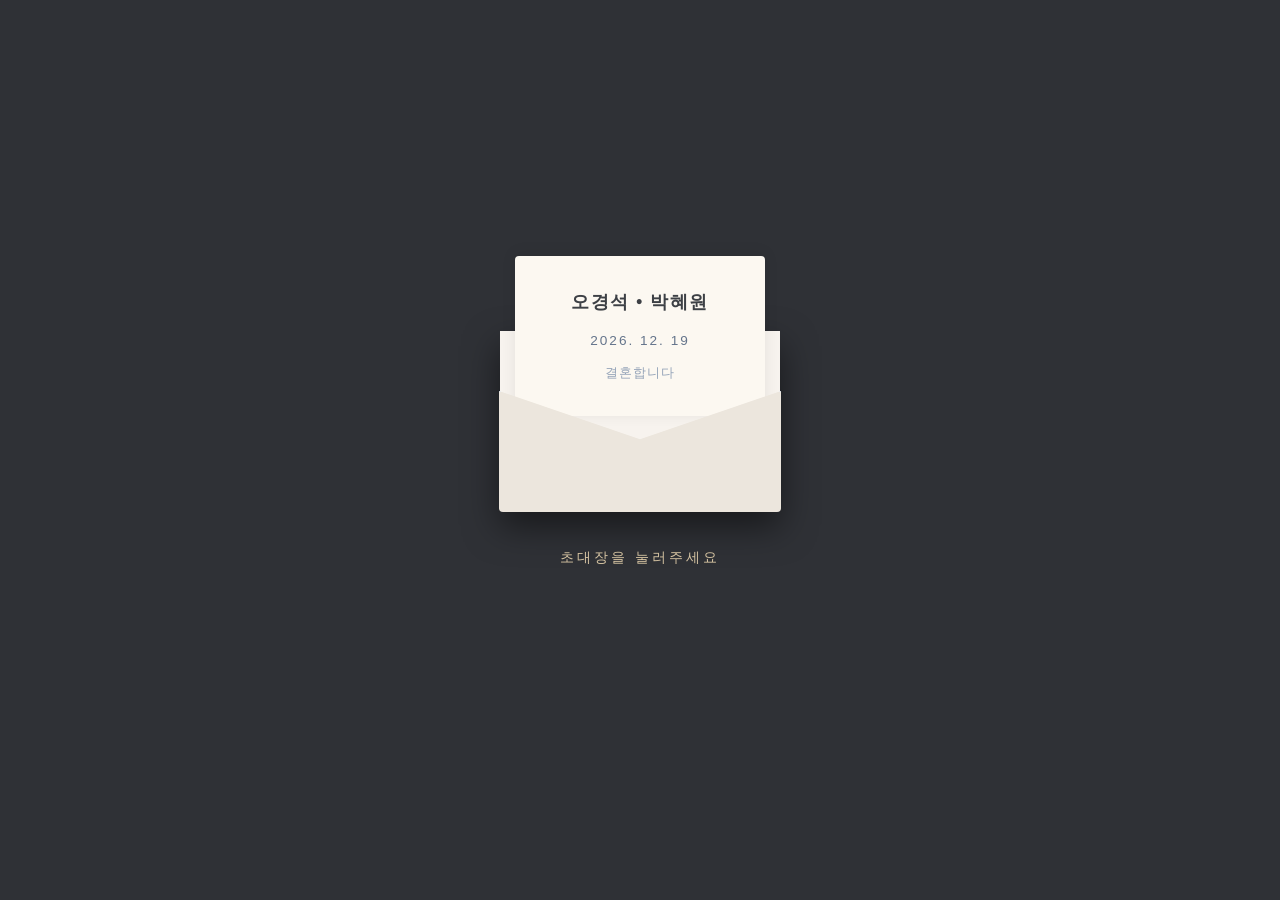
==== share.html @ bfc7eaf7 "update SNS" ====
<!DOCTYPE html>
<html lang="ko">

<head>
  <meta charset="UTF-8">

  <meta name="viewport"
        content="width=device-width, initial-scale=1.0">

  <title>오경석 ♡ 박혜원 결혼합니다</title>


  <!-- =========================
       SNS 공유 정보
  ========================== -->

  <meta property="og:type"
        content="website">

  <meta property="og:title"
        content="오경석 ♡ 박혜원 결혼합니다">

  <meta property="og:description"
        content="2026년 12월 19일 오전 10시, 결혼식에 초대합니다.">

  <meta property="og:url"
        content="https://ksoh94.github.io/weddingparty/share.html">

  <meta property="og:image"
        content="https://ksoh94.github.io/weddingparty/images/photo_gray_01_sunmail.jpg">

  <meta property="og:image:width"
        content="1200">

  <meta property="og:image:height"
        content="630">


  <!-- 기타 SNS 호환 -->
  <meta name="twitter:card"
        content="summary_large_image">

  <meta name="twitter:title"
        content="오경석 ♡ 박혜원 결혼합니다">

  <meta name="twitter:description"
        content="2026년 12월 19일 오전 10시, 결혼식에 초대합니다.">

  <meta name="twitter:image"
        content="https://ksoh94.github.io/weddingparty/images/photo_gray_01_sunmail.jpg">

</head>


<body>

  <p>모바일 청첩장으로 이동 중입니다.</p>


  <script>
    window.location.replace(
      "https://ksoh94.github.io/weddingparty/"
    );
  </script>

</body>

</html>
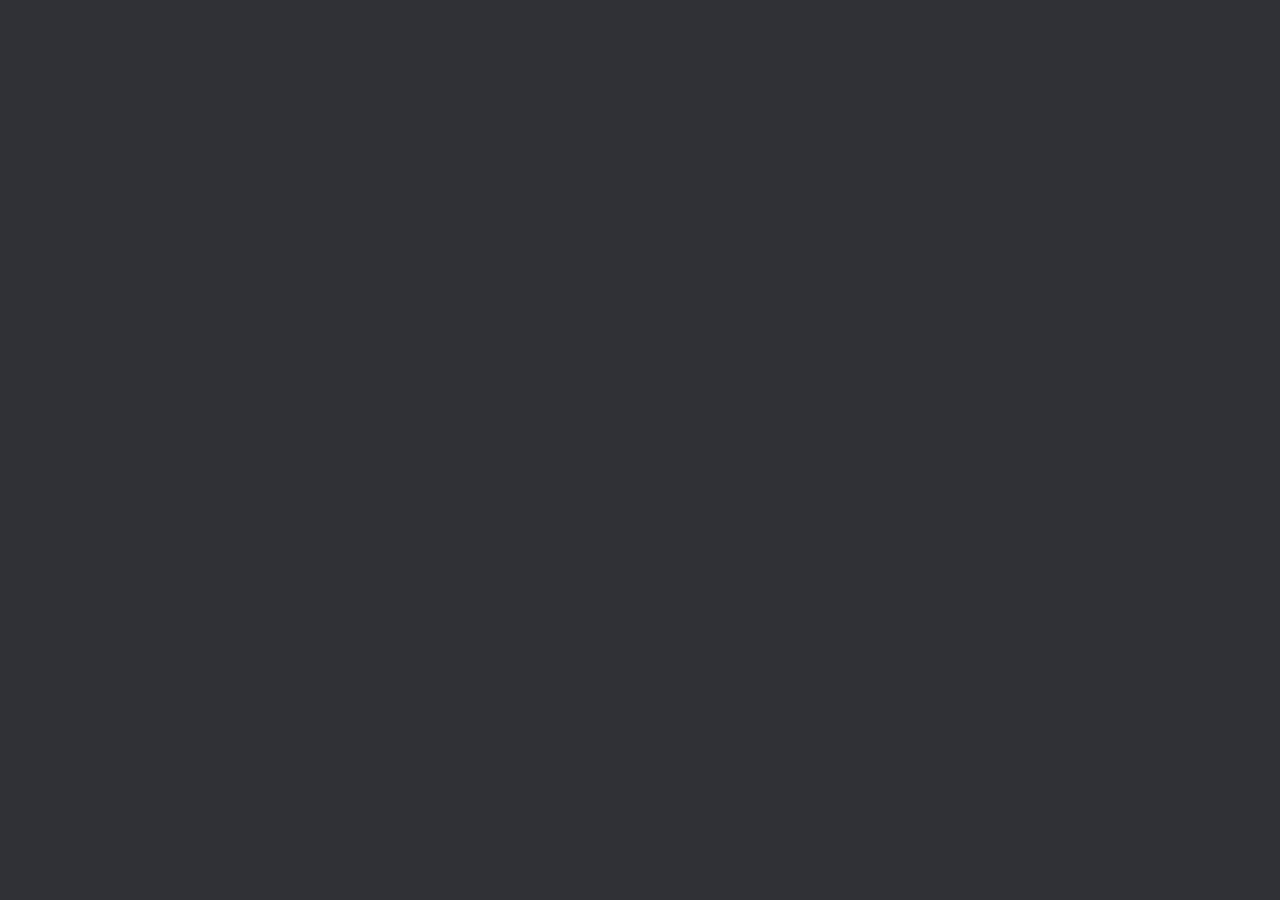
==== commit 623299f3: "Change" ====
--- a/share.html
+++ b/share.html
@@ -8,7 +8,6 @@
         content="width=device-width, initial-scale=1.0">
 
   <title>오경석 ♡ 박혜원 결혼합니다</title>
-
 
   <!-- =========================
        SNS 공유 정보
@@ -27,14 +26,13 @@
         content="https://ksoh94.github.io/weddingparty/share.html">
 
   <meta property="og:image"
-        content="https://ksoh94.github.io/weddingparty/images/photo_gray_01_sunmail.jpg">
+        content="https://ksoh94.github.io/weddingparty/images/photo_01.jpg">
 
   <meta property="og:image:width"
         content="1200">
 
   <meta property="og:image:height"
         content="630">
-
 
   <!-- 기타 SNS 호환 -->
   <meta name="twitter:card"
@@ -47,22 +45,11 @@
         content="2026년 12월 19일 오전 10시, 결혼식에 초대합니다.">
 
   <meta name="twitter:image"
-        content="https://ksoh94.github.io/weddingparty/images/photo_gray_01_sunmail.jpg">
+        content="https://ksoh94.github.io/weddingparty/images/photo_01.jpg">
 
-</head>
+  <!-- weddingparty 기존 index.html에 있는 폰트/CSS도 유지 -->
+  <link rel="preconnect" href="https://fonts.googleapis.com">
+  <link rel="preconnect" href="https://fonts.gstatic.com" crossorigin>
 
-
-<body>
-
-  <p>모바일 청첩장으로 이동 중입니다.</p>
-
-
-  <script>
-    window.location.replace(
-      "https://ksoh94.github.io/weddingparty/"
-    );
-  </script>
-
-</body>
-
-</html>+  <link rel="stylesheet" href="style.css">
+</head>
--- a/style.css
+++ b/style.css
@@ -0,0 +1,815 @@
+/* ================
+   🌿 모바일 청첩장
+================ */
+/* 기본 설정 */
+* {
+  margin: 0;
+  padding: 0;
+  box-sizing: border-box;
+}
+html,
+body {
+  width: 100%;
+  min-height: 100%;
+  background: #2f3136;
+  color: #e2e8f0;
+  font-family: 'Noto Sans KR', -apple-system, sans-serif;
+  line-height: 1.6;
+  overflow-x: hidden;
+}
+/* 처음에는 봉투만 보이게 */
+#main-content {
+  display: none;
+  max-width: 420px;
+  width: calc(100% - 32px);
+  margin: 40px auto;
+  background-color: #ffffff;
+  color: #333333;
+  border-radius: 12px;
+  box-shadow: 0 10px 30px rgba(0, 0, 0, 0.25);
+  overflow: hidden;
+  position: relative;
+  z-index: 5;
+}
+/* 폰트 */
+.section-title,
+.section-sub,
+.wedding-title,
+.main-names,
+.calendar-month,
+.dday-title {
+  font-family: 'Nanum Myeongjo', serif;
+  font-weight: 400;
+  letter-spacing: 1.25px;
+}
+.invitation-text {
+  font-family: 'Nanum Myeongjo', serif;
+  font-weight: 400;
+  line-height: 2.2;
+  color: #4a4740;
+}
+/* =================
+   1. 인트로 봉투
+================= */
+#intro-overlay {
+  position: fixed;
+  inset: 0;
+  width: 100%;
+  height: 100%;
+  background-color: #2f3136;
+  z-index: 10000;
+  display: flex;
+  justify-content: center;
+  align-items: center;
+}
+.envelope-wrapper {
+  position: relative;
+  text-align: center;
+  cursor: pointer;
+  width: 100%;
+  max-width: 320px;
+  margin: 0 auto;
+  display: flex;
+  flex-direction: column;
+  align-items: center;
+  justify-content: center;
+  animation: envelopeFadeUp 1.2s cubic-bezier(0.25, 1, 0.5, 1) forwards;
+}
+.envelope {
+  position: relative;
+  width: 280px;
+  height: 180px;
+  background-color: #f7f3ee;
+  border-radius: 0 0 4px 4px;
+  box-shadow: 0 15px 35px rgba(0, 0, 0, 0.5);
+}
+.envelope .letter-sheet {
+  position: absolute;
+  left: 15px;
+  right: 15px;
+  top: 15px;
+  height: 160px;
+  background: #fcf8f1;
+  border-radius: 4px;
+  z-index: 2;
+  box-shadow: 0 -2px 15px rgba(0, 0, 0, 0.08);
+  display: flex;
+  flex-direction: column;
+  justify-content: center;
+  align-items: center;
+  gap: 12px;
+  animation: sheetSlideUp 1.6s cubic-bezier(0.25, 1, 0.5, 1) 0.4s forwards;
+}
+.envelope::after {
+  content: "";
+  position: absolute;
+  bottom: -1px;
+  left: -1px;
+  right: -1px;
+  height: 120px;
+  background: #ece6dd;
+  clip-path: polygon(0 0, 50% 40%, 100% 0, 100% 100%, 0 100%);
+  border-top: 1px solid #e2e8f0;
+  border-radius: 0 0 4px 4px;
+  z-index: 4;
+}
+.envelope-name {
+  font-family: 'Nanum Myeongjo', serif;
+  font-size: 1.15rem;
+  font-weight: 700;
+  color: #3d4045;
+  letter-spacing: 1.5px;
+  opacity: 0;
+  animation: textFadeIn 1.2s ease forwards 0.8s;
+}
+.envelope-date {
+  font-size: 0.85rem;
+  font-weight: 400;
+  color: #64748b;
+  letter-spacing: 2px;
+  opacity: 0;
+  animation: textFadeIn 1.2s ease forwards 1s;
+}
+.envelope-sub {
+  font-family: 'Nanum Myeongjo', serif;
+  font-size: 0.8rem;
+  color: #94a3b8;
+  letter-spacing: 1px;
+  opacity: 0;
+  animation: textFadeIn 1.2s ease forwards 1.2s;
+}
+.click-notice {
+  position: relative;
+  margin-top: 35px;
+  font-size: 0.9rem;
+  color: #d4c2a1;
+  letter-spacing: 3px;
+  opacity: 0;
+  animation: noticeFadeIn 1s ease forwards 1.8s, noticeBounce 2s ease-in-out infinite;
+}
+/* =================
+   2. 메인 커버
+================= */
+#top-sticky-bar {
+  width: 100%;
+  padding: 15px 20px;
+  display: flex;
+  justify-content: flex-end;
+  position: sticky;
+  top: 0;
+  z-index: 10;
+}
+#bgm-btn {
+  background: rgba(255, 255, 255, 0.8);
+  border: 1px solid #e0dcd3;
+  padding: 6px 14px;
+  border-radius: 30px;
+  font-size: 0.75rem;
+  color: #615e56;
+  cursor: pointer;
+  backdrop-filter: blur(4px);
+}
+.main-cover {
+  background-color: #ffffff;
+  padding: 40px 24px 60px;
+  text-align: center;
+  border-bottom: 1px solid #eeebe3;
+}
+.cover-text {
+  margin-bottom: 40px;
+}
+.wedding-title {
+  font-size: 0.75rem;
+  letter-spacing: 5px;
+  color: #b8a382;
+  display: inline-block;
+  margin-bottom: 15px;
+}
+.main-names {
+  font-size: 1.75rem;
+  font-weight: 300;
+  color: #1a2321;
+  letter-spacing: 2px;
+  margin-bottom: 15px;
+}
+.main-date-place {
+  font-size: 0.85rem;
+  color: #706b5f;
+  letter-spacing: 0.5px;
+}
+.main-photo-area {
+  width: 100%;
+  border-radius: 4px;
+  overflow: hidden;
+  position: relative;
+  background-color: #eceae4;
+  box-shadow: 0 4px 15px rgba(0, 0, 0, 0.05);
+}
+.main-photo-area img {
+  width: 100%;
+  display: block;
+  object-fit: cover;
+}
+/* =================
+   3. 공통 섹션
+================= */
+.content-section {
+  width: 100%;
+  padding: 80px 24px;
+  display: flex;
+  flex-direction: column;
+  align-items: center;
+  text-align: center;
+  border-bottom: 1px solid #eeebe3;
+}
+.section-sub {
+  font-size: 0.75rem;
+  letter-spacing: 3.5px;
+  color: #b8a382;
+  margin-bottom: 12px;
+}
+.section-title {
+  font-size: 1.25rem;
+  color: #2b2924;
+  letter-spacing: 1px;
+}
+/* =================
+   4. D-DAY 타이머
+================= */
+.countdown-timer-section {
+  width: 100%;
+  padding: 50px 24px;
+  background-color: #ffffff;
+  display: flex;
+  flex-direction: column;
+  align-items: center;
+  text-align: center;
+  border-bottom: 1px solid #eeebe3;
+}
+.dday-title {
+  font-size: 0.85rem;
+  color: #b8a382;
+  letter-spacing: 1px;
+  margin-bottom: 12px;
+}
+.dday-badge {
+  font-size: 1.4rem;
+  font-weight: 600;
+  color: #1a2321;
+  letter-spacing: 1px;
+  margin-bottom: 25px;
+}
+.timer-container {
+  display: flex;
+  align-items: center;
+  justify-content: center;
+  gap: 8px;
+  width: 100%;
+  max-width: 320px;
+}
+.time-box {
+  flex: 1;
+  background-color: #f7f6f2;
+  border-radius: 6px;
+  padding: 12px 0 10px;
+  display: flex;
+  flex-direction: column;
+  align-items: center;
+  box-shadow: 0 2px 8px rgba(0, 0, 0, 0.02);
+}
+.time-box span {
+  font-size: 1.3rem;
+  font-weight: 500;
+  color: #3b3934;
+  font-variant-numeric: tabular-nums;
+}
+.time-box label {
+  font-size: 0.6rem;
+  color: #a19c91;
+  letter-spacing: 1px;
+  margin-top: 4px;
+}
+.time-divider {
+  font-size: 1.1rem;
+  color: #c4beb3;
+  padding-bottom: 14px;
+  font-weight: 300;
+}
+/* =================
+   5. 초대글
+================= */
+.flower-deco {
+  font-size: 1.2rem;
+  margin: 25px 0;
+}
+.invitation-text {
+  font-size: 0.9rem;
+}
+.family-relations {
+  margin-top: 50px;
+  width: 100%;
+  max-width: 280px;
+  border-top: 1px solid #e8e5dd;
+  padding-top: 35px;
+  display: flex;
+  flex-direction: column;
+  gap: 12px;
+  font-size: 0.95rem;
+  color: #59554c;
+}
+.name-highlight {
+  font-weight: 500;
+  color: #1a2321;
+  margin-left: 4px;
+}
+/* =================
+   6. 달력
+================= */
+.calendar-section {
+  background-color: #f5f3ee;
+}
+.calendar-month {
+  font-size: 1.2rem;
+  letter-spacing: 2px;
+  color: #1a2321;
+  margin-bottom: 30px;
+}
+.mini-calendar {
+  width: 100%;
+  max-width: 300px;
+}
+.calendar-grid {
+  display: grid;
+  grid-template-columns: repeat(7, 14.28%);
+  row-gap: 15px;
+  text-align: center;
+  font-size: 0.85rem;
+}
+.headers {
+  font-weight: 500;
+  color: #706b5f;
+  border-bottom: 1px solid #e0dcd5;
+  padding-bottom: 10px;
+  margin-bottom: 15px;
+}
+.headers span:first-child,
+.days span:nth-child(7n+1) {
+  color: #b85c5c;
+}
+.days span {
+  color: #4f4c44;
+  padding: 4px 0;
+  display: inline-block;
+}
+.days .wedding-day {
+  position: relative;
+  color: #1a2321;
+  font-weight: bold;
+  background-color: transparent;
+  z-index: 1;
+}
+.days .wedding-day::before {
+  content: "♥";
+  position: absolute;
+  top: 50%;
+  left: 50%;
+  transform: translate(-50%, -50%);
+  font-size: 3.25rem;
+  z-index: -1;
+  opacity: 0.55;
+   color: #ff3822;
+}
+.countdown-text {
+  margin-top: 35px;
+  font-size: 0.8rem;
+  color: #7d776a;
+}
+/* =================
+   7. 갤러리
+================= */
+.gallery-container {
+  width: 100%;
+  margin-top: 35px;
+  columns: 3;
+  column-gap: 8px;
+}
+.gallery-item {
+  width: 100%;
+  margin-bottom: 8px;
+  border-radius: 4px;
+  overflow: hidden;
+  break-inside: avoid;
+}
+.gallery-item img {
+  width: 100%;
+  display: block;
+  transition: transform 0.3s ease;
+}
+.gallery-item img:hover {
+  transform: scale(1.05);
+}
+.gallery-notice {
+  margin-top: 20px;
+  font-size: 0.75rem;
+  color: #9c978e;
+}
+/* 갤러리 확대 팝업 */
+.modal {
+  display: none;
+  position: fixed;
+  z-index: 9999;
+  inset: 0;
+  background-color: rgba(0, 0, 0, 0.85);
+  justify-content: center;
+  align-items: center;
+}
+
+/*
+=================================
+기존 이미지 확대 CSS
+=================================
+.modal-content {
+  max-width: 90%;
+  max-height: 85%;
+  object-fit: contain;
+  border-radius: 8px;
+  animation: zoomIn 0.3s ease;
+}
+*/
+.modal-content {
+  max-width: 90%;
+  max-height: 85%;
+
+  object-fit: contain;
+
+  border-radius: 8px;
+
+  user-select: none;
+  -webkit-user-select: none;
+
+  touch-action: none;
+
+  cursor: grab;
+
+  animation: zoomIn 0.3s ease;
+}
+
+
+/* 드래그 중 마우스 표시 */
+.modal-content:active {
+  cursor: grabbing;
+}
+
+
+/* 현재 사진 번호 */
+.image-counter {
+  position: absolute;
+
+  bottom: 25px;
+  left: 50%;
+
+  transform: translateX(-50%);
+
+  color: #ffffff;
+
+  font-size: 0.8rem;
+  font-weight: 400;
+
+  letter-spacing: 1px;
+
+  background: rgba(0, 0, 0, 0.35);
+
+  padding: 5px 12px;
+
+  border-radius: 20px;
+
+  pointer-events: none;
+}
+
+.modal-close {
+  position: absolute;
+  top: 20px;
+  right: 25px;
+  color: #ffffff;
+  font-size: 40px;
+  font-weight: bold;
+  cursor: pointer;
+}
+/* =================
+   8. 오시는 길
+================= */
+.map-area {
+  width: 100%;
+  min-height: 280px;
+  margin-top: 35px;
+  background-color: #f9f9f9;
+  border-radius: 8px;
+  overflow: hidden;
+}
+.root_daum_roughmap {
+  width: 100% !important;
+  border: none !important;
+  font-family: inherit !important;
+}
+.root_daum_roughmap .wrap_map {
+  border: none !important;
+}
+.location-details {
+  width: 100%;
+  text-align: left;
+  margin-top: 30px;
+}
+.hall-name {
+  font-size: 1.05rem;
+  font-weight: 500;
+  color: #1a2321;
+  margin-bottom: 8px;
+}
+.map-buttons {
+  display: flex;
+  width: 100%;
+  gap: 8px;
+  margin-top: 35px;
+}
+.map-btn {
+  flex: 1;
+  padding: 12px 0;
+
+  display: flex;
+  align-items: center;
+  justify-content: center;
+
+  text-align: center;
+  font-size: 0.8rem;
+  font-weight: 500;
+  text-decoration: none;
+
+  border-radius: 4px;
+  color: #ffffff;
+  box-shadow: 0 2px 6px rgba(0, 0, 0, 0.05);
+}
+.map-btn.kakao {
+  background-color: #fee500;
+  color: #191919;
+}
+.map-btn.naver {
+  background-color: #03c75a;
+}
+.map-btn.tmap {
+  background-color: #222222;
+}
+.transport-info {
+  width: 100%;
+  border-top: 1px solid #e8e5dd;
+  padding-top: 22px;
+
+  display: flex;
+  flex-direction: column;
+  gap: 28px;
+
+  font-size: 0.85rem;
+  color: #4a4740;
+}
+
+.transport-item {
+  width: 100%;
+}
+
+.transport-title {
+  width: 100%;
+  margin-bottom: 10px;
+
+  font-size: 0.9rem;
+  font-weight: 700;
+  color: #1a2321;
+}
+
+.transport-description {
+  width: 100%;
+  line-height: 1.75;
+
+  /* 한글이 이상하게 한 글자씩 잘리는 것을 방지 */
+  word-break: keep-all;
+
+  /* 주소나 긴 문자열이 화면 밖으로 나가는 것을 방지 */
+  overflow-wrap: break-word;
+}
+
+.transport-description p {
+  margin: 0;
+}
+
+.transport-description p + p {
+  margin-top: 3px;
+}
+
+.transport-description strong {
+  color: #1a2321;
+  font-weight: 500;
+}
+
+.transport-route {
+  margin-top: 12px !important;
+}
+/* =================
+   9. 마음 전하실 곳
+================= */
+.account-section {
+  border-bottom: none;
+}
+.account-intro {
+  font-size: 0.85rem;
+  line-height: 1.8;
+  color: #706b5f;
+  margin-top: 15px;
+  margin-bottom: 35px;
+}
+.accordion-container {
+  width: 100%;
+  display: flex;
+  flex-direction: column;
+  gap: 12px;
+}
+.accordion-header {
+  width: 100%;
+  padding: 16px 20px;
+  background-color: #f5f3ee;
+  border: 1px solid #e8e5dd;
+  border-radius: 4px;
+  display: flex;
+  justify-content: space-between;
+  align-items: center;
+  font-size: 0.9rem;
+  color: #3b3934;
+  cursor: pointer;
+  transition: background-color 0.2s ease;
+}
+.accordion-header:hover {
+  background-color: #edebe4;
+}
+.accordion-header.active {
+  background-color: #eceae4;
+  font-weight: 500;
+}
+.accordion-header .arrow {
+  font-size: 0.75rem;
+  color: #8c8576;
+}
+.accordion-content {
+  display: none;
+  width: 100%;
+  background-color: #ffffff;
+  border: 1px solid #e8e5dd;
+  border-top: none;
+  border-radius: 0 0 4px 4px;
+  margin-top: -13px;
+  padding: 8px 20px;
+}
+.account-row {
+  display: flex;
+  justify-content: space-between;
+  align-items: center;
+  padding: 14px 0;
+  font-size: 0.85rem;
+  text-align: left;
+  line-height: 1.5;
+  color: #4a4740;
+}
+.account-row:not(:last-child) {
+  border-bottom: 1px solid #f5f3ee;
+}
+.copy-btn {
+  background-color: #ffffff;
+  border: 1px solid #c9c3b4;
+  padding: 5px 12px;
+  border-radius: 4px;
+  font-size: 0.75rem;
+  color: #5e5a50;
+  cursor: pointer;
+}
+.copy-btn:hover {
+  background-color: #f5f3ee;
+}
+/* =================
+   10. 푸터
+================= */
+.wedding-footer {
+  width: 100%;
+  display: block;
+  background-color: #1a2321;
+  color: #a19c91;
+  font-size: 0.8rem;
+  letter-spacing: 1px;
+  text-align: center;
+  margin-top: -2px;
+  padding: 30px 20px 35px;
+  border-radius: 0 0 12px 12px;
+  overflow: hidden;
+  box-sizing: border-box;
+}
+.wedding-footer p {
+  margin: 0;
+}
+/* =================
+   애니메이션
+================= */
+@keyframes envelopeFadeUp {
+  from {
+    opacity: 0;
+    transform: translateY(30px);
+  }
+  to {
+    opacity: 1;
+    transform: translateY(0);
+  }
+}
+@keyframes sheetSlideUp {
+  from {
+    top: 15px;
+  }
+  to {
+    top: -75px;
+  }
+}
+@keyframes textFadeIn {
+  from {
+    opacity: 0;
+    transform: translateY(5px);
+  }
+  to {
+    opacity: 1;
+    transform: translateY(0);
+  }
+}
+@keyframes noticeFadeIn {
+  to {
+    opacity: 1;
+  }
+}
+@keyframes noticeBounce {
+  0%,
+  100% {
+    transform: translateY(0);
+  }
+  50% {
+    transform: translateY(6px);
+  }
+}
+@keyframes zoomIn {
+  from {
+    transform: scale(0.9);
+    opacity: 0;
+  }
+  to {
+    transform: scale(1);
+    opacity: 1;
+  }
+}
+
+
+
+/* ================================
+   갤러리 사진 전환 애니메이션
+================================ */
+
+.modal-content {
+  will-change: transform, opacity;
+}
+
+/* 다음 사진 */
+.modal-content.slide-next {
+  animation: gallerySlideNext 0.3s ease-out;
+}
+
+/* 이전 사진 */
+.modal-content.slide-prev {
+  animation: gallerySlidePrev 0.3s ease-out;
+}
+
+
+/* 왼쪽에서 자연스럽게 등장 */
+@keyframes gallerySlideNext {
+  from {
+    opacity: 0;
+    transform: translateX(30px);
+  }
+
+  to {
+    opacity: 1;
+    transform: translateX(0);
+  }
+}
+
+
+/* 오른쪽에서 자연스럽게 등장 */
+@keyframes gallerySlidePrev {
+  from {
+    opacity: 0;
+    transform: translateX(-30px);
+  }
+
+  to {
+    opacity: 1;
+    transform: translateX(0);
+  }
+}
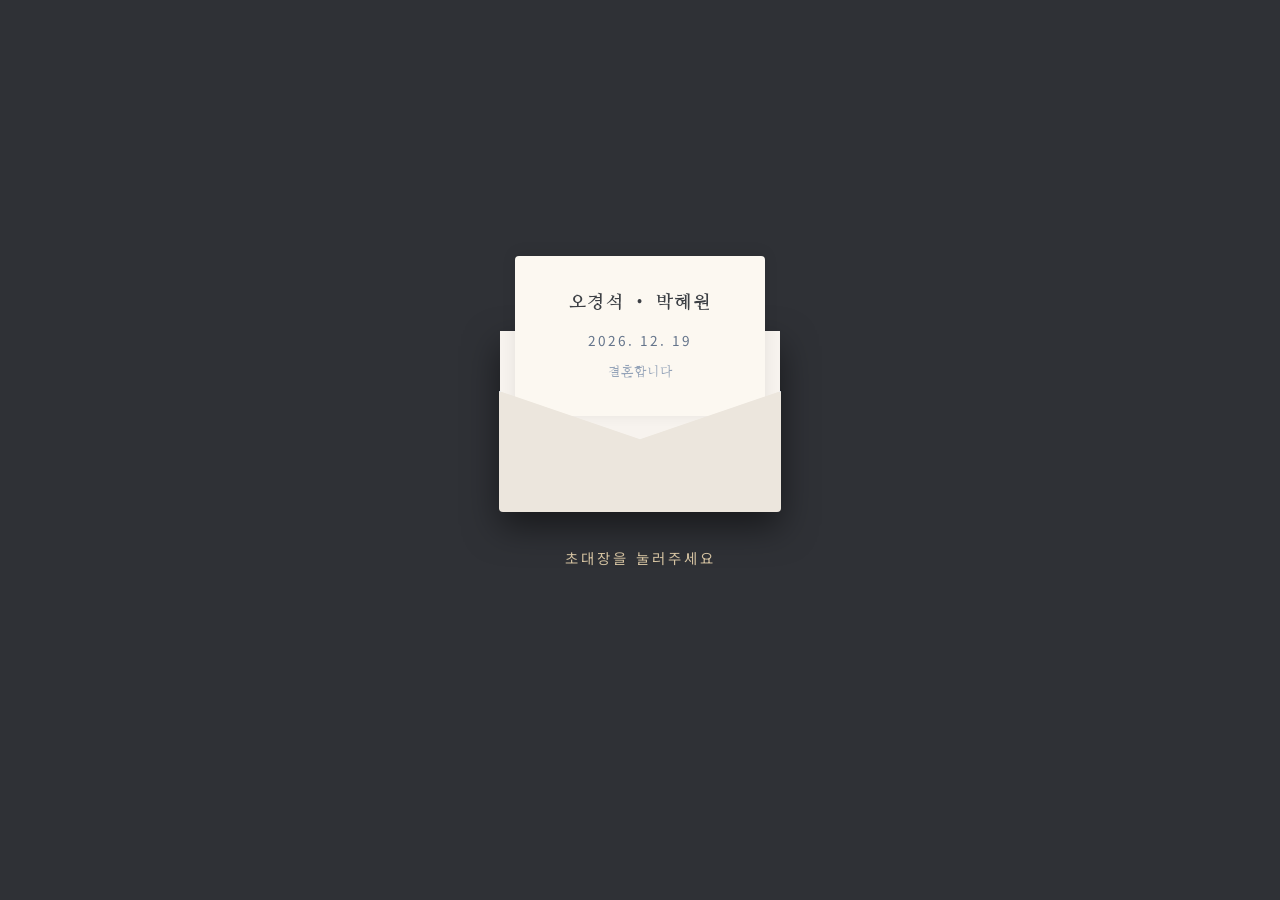
==== commit be3c9286: "Copy index.html -> share.html" ====
--- a/share.html
+++ b/share.html
@@ -1,55 +1,279 @@
 <!DOCTYPE html>
 <html lang="ko">
-
 <head>
   <meta charset="UTF-8">
-
-  <meta name="viewport"
-        content="width=device-width, initial-scale=1.0">
-
-  <title>오경석 ♡ 박혜원 결혼합니다</title>
-
-  <!-- =========================
-       SNS 공유 정보
-  ========================== -->
-
-  <meta property="og:type"
-        content="website">
-
-  <meta property="og:title"
-        content="오경석 ♡ 박혜원 결혼합니다">
-
-  <meta property="og:description"
-        content="2026년 12월 19일 오전 10시, 결혼식에 초대합니다.">
-
-  <meta property="og:url"
-        content="https://ksoh94.github.io/weddingparty/share.html">
-
-  <meta property="og:image"
-        content="https://ksoh94.github.io/weddingparty/images/photo_01.jpg">
-
-  <meta property="og:image:width"
-        content="1200">
-
-  <meta property="og:image:height"
-        content="630">
-
-  <!-- 기타 SNS 호환 -->
-  <meta name="twitter:card"
-        content="summary_large_image">
-
-  <meta name="twitter:title"
-        content="오경석 ♡ 박혜원 결혼합니다">
-
-  <meta name="twitter:description"
-        content="2026년 12월 19일 오전 10시, 결혼식에 초대합니다.">
-
-  <meta name="twitter:image"
-        content="https://ksoh94.github.io/weddingparty/images/photo_01.jpg">
-
-  <!-- weddingparty 기존 index.html에 있는 폰트/CSS도 유지 -->
-  <link rel="preconnect" href="https://fonts.googleapis.com">
-  <link rel="preconnect" href="https://fonts.gstatic.com" crossorigin>
-
-  <link rel="stylesheet" href="style.css">
-</head>+  <meta name="viewport" content="width=device-width, initial-scale=1.0">
+  <title>오경석 • 박혜원 결혼합니다</title>
+<meta property="og:type" content="website">
+
+<meta property="og:title"
+      content="오경석 ♡ 박혜원 결혼합니다">
+
+<meta property="og:description"
+      content="2026년 12월 19일 오전 10시, 결혼식에 초대합니다.">
+
+<meta property="og:url"
+      content="https://ksoh94.github.io/weddingparty/share.html">
+
+<meta property="og:image"
+      content="https://ksoh94.github.io/weddingparty/images/photo_01.jpg">
+
+<meta property="og:image:secure_url"
+      content="https://ksoh94.github.io/weddingparty/images/photo_01.jpg">
+
+<meta property="og:image:type"
+      content="image/jpeg">
+ <link rel="preconnect" href="https://fonts.googleapis.com">
+<link rel="preconnect" href="https://fonts.gstatic.com" crossorigin>
+<link href="https://fonts.googleapis.com/css2?family=Nanum+Myeongjo:wght@400;700&family=Noto+Sans+KR:wght@300;400;500&display=swap" rel="stylesheet">
+
+    <link rel="stylesheet" href="style.css">
+</head>
+<body>
+  <div id="intro-overlay" onclick="openEnvelope()">
+    <div class="envelope-wrapper">
+      <div class="envelope">
+        <div class="letter-sheet">
+          <p class="envelope-name">오경석 <b>•</b> 박혜원</p>
+          <p class="envelope-date">2026. 12. 19</p>
+          <p class="envelope-sub">결혼합니다</p>
+        </div>
+      </div>
+      <p class="click-notice">초대장을 눌러주세요</p>
+    </div>
+  </div>
+  <div id="main-content">
+    <div id="top-sticky-bar">
+      <audio id="bgm" loop>
+        <source src="music/bgm.mp3" type="audio/mp3">
+      </audio>
+      <button id="bgm-btn" onclick="toggleBgm()">🎵 Music Off</button>
+    </div>
+    <section class="main-cover">
+      <div class="cover-text">
+        <span class="wedding-title">THE WEDDING DAY</span>
+        <h1 class="main-names">오경석 · 박혜원</h1>
+        <p class="main-date-place">
+          2026. 12. 19 토요일 오전 10시 00분<br>
+          광명무역센터컨벤션 3층
+        </p>
+      </div>
+      <div class="main-photo-area">
+        <img src="images/photo_04.jpg" alt="메인 웨딩 사진" onerror="this.style.display='none';">
+      </div>
+    </section>
+    <section class="countdown-timer-section">
+      <div class="dday-title">오경석과 박혜원의 결혼식까지</div>
+      <div id="dday-counter" class="dday-badge">D-DAY 계산중...</div>
+      <div class="timer-container">
+        <div class="time-box"><span id="timer-days">00</span><label>DAYS</label></div>
+        <div class="time-divider">:</div>
+        <div class="time-box"><span id="timer-hours">00</span><label>HOURS</label></div>
+        <div class="time-divider">:</div>
+        <div class="time-box"><span id="timer-min">00</span><label>MIN</label></div>
+        <div class="time-divider">:</div>
+        <div class="time-box"><span id="timer-sec">00</span><label>SEC</label></div>
+      </div>
+    </section>
+    <section class="content-section invitation-section">
+      <span class="section-sub">INVITATION</span>
+      <h2 class="section-title">초대합니다.</h2>
+      <div class="flower-deco"> </div>
+      <p class="invitation-text">
+        매일 소소한 일상을<br>
+        같이 웃을 수 있는 사람을 만났습니다.<br><br>
+        서로의 차이를 채워주고 닮은 점에 감사해하며<br>
+        이제 두 사람이 같은 곳을 바라보고 걸어가려 합니다.<br><br>
+        서로를 향한 믿음으로<br>
+        예쁘게 살아가는 모습 보여드릴테니<br>
+        저희의 첫걸음을 함께 축하해주시면 감사하겠습니다.<br>
+      </p>
+      <div class="family-relations">
+        <p><b>오성현 · 안연녀</b> 의 장남 <span class="name-highlight">오경석</span></p>
+        <p><b>박성조 · 김은희</b> 의 장녀 <span class="name-highlight">박혜원</span></p>
+      </div>
+    </section>
+   <section class="content-section calendar-section">
+  <h3 id="calendar-month" class="calendar-month"></h3>
+
+  <div class="mini-calendar">
+    <div class="calendar-grid headers">
+      <span>일</span>
+      <span>월</span>
+      <span>화</span>
+      <span>수</span>
+      <span>목</span>
+      <span>금</span>
+      <span>토</span>
+    </div>
+
+    <div id="calendar-days" class="calendar-grid days"></div>
+  </div>
+  <p class="countdown-text">오경석 ♡ 박혜원의 결혼식이</p><p></p>
+  <p class="countdown-text"><b>2026년 12월 19일</b>에 진행됩니다.</p>
+  <p class="countdown-text"></p>
+</section>
+
+    <section class="content-section gallery-section">
+      <span class="section-sub">GALLERY</span>
+      <h2 class="section-title">우리의 아름다운 순간</h2>
+      <p class="gallery-notice">사진을 클릭하면 크게 보실 수 있습니다.</p>
+      <div class="gallery-container">
+        <div class="gallery-item"><img src="./images/photo_01.jpg" alt="갤러리1" onclick="openModal(this.src)" onerror="this.parentNode.style.display='none';"></div>
+        <div class="gallery-item"><img src="./images/photo_02.jpg" alt="갤러리2" onclick="openModal(this.src)" onerror="this.parentNode.style.display='none';"></div>
+        <div class="gallery-item"><img src="./images/photo_03.jpg" alt="갤러리3" onclick="openModal(this.src)" onerror="this.parentNode.style.display='none';"></div>
+        <div class="gallery-item"><img src="./images/photo_04.jpg" alt="갤러리4" onclick="openModal(this.src)" onerror="this.parentNode.style.display='none';"></div>
+        <div class="gallery-item"><img src="./images/photo_05.jpg" alt="갤러리5" onclick="openModal(this.src)" onerror="this.parentNode.style.display='none';"></div>
+        <div class="gallery-item"><img src="./images/photo_06.jpg" alt="갤러리6" onclick="openModal(this.src)" onerror="this.parentNode.style.display='none';"></div>
+        <div class="gallery-item"><img src="./images/photo_07.jpg" alt="갤러리7" onclick="openModal(this.src)" onerror="this.parentNode.style.display='none';"></div>
+        <div class="gallery-item"><img src="./images/photo_08.jpg" alt="갤러리8" onclick="openModal(this.src)" onerror="this.parentNode.style.display='none';"></div>
+        <div class="gallery-item"><img src="./images/photo_09.jpg" alt="갤러리9" onclick="openModal(this.src)" onerror="this.parentNode.style.display='none';"></div>
+        <div class="gallery-item"><img src="./images/photo_10.jpg" alt="갤러리10" onclick="openModal(this.src)" onerror="this.parentNode.style.display='none';"></div>
+        <div class="gallery-item"><img src="./images/photo_11.jpg" alt="갤러리11" onclick="openModal(this.src)" onerror="this.parentNode.style.display='none';"></div>
+      </div>
+    </section>
+    <section class="content-section location-section">
+      <span class="section-sub">LOCATION</span>
+      <h2 class="section-title">오시는 길</h2>
+      <div class="map-area">
+        <div id="daumRoughmapContainer1789179017253" class="root_daum_roughmap root_daum_roughmap_landing"></div>
+      </div>
+      <div class="map-buttons">
+        <a href="https://map.kakao.com/?q=광명무역센터컨벤션"
+           target="_blank"
+           rel="noopener noreferrer"
+           class="map-btn kakao">카카오맵</a>
+        <a href="https://map.naver.com/p/search/광명무역센터컨벤션"
+           target="_blank"
+           rel="noopener noreferrer"
+           class="map-btn naver">네이버지도</a>
+      </div>
+      <div class="location-details">
+        <h3 class="hall-name">광명무역센터컨벤션 3층</h3>
+        <h5 class="hall-number">02-899-3535</h5><br>
+        <h5 class="hall-error">*광명역사웨딩홀이 아닙니다*</h5><br>
+        <div class="transport-info">
+          <!-- 지하철 -->
+          <div class="transport-item">
+            <div class="transport-title">지하철</div>
+            <div class="transport-description">
+              <p class="transport-route"><strong>[1호선 광명역]</strong></p>
+              <p>5번 출구 → 도보 5분 거리</p>
+
+              <p class="transport-route"><strong>[1호선 관악역]</strong></p>
+              <p>
+                1번 출구 → 마을버스 1-1 탑승 →
+                코스트코 광명점 하차 → 도보 1분 거리
+              </p>
+            </div>
+          </div>
+              
+          <div class="transport-item">
+            <div class="transport-title">버 스</div>
+            <div class="transport-description">
+              <p class="transport-route"><strong>[KTX광명역 / 광명종합터미널 / 코스트코 광명점]</strong> 정류장 하차</p><p></p>
+              <p>간선 : 505</p><p></p>
+              <p>지선 : 5627, 5633</p><p></p>
+              <p>직행 : 3001, 3002, G9633</p><p></p>
+              <p>일반 : 3, 8-2, 12, 17, 22, 77B, 102</p><p></p>
+              <p>마을 : 1-1, 1-3, 88</p><br>
+            </div>
+          </div>
+
+          <div class="transport-item">
+            <div class="transport-title">자가용</div>
+            <div class="transport-description">
+              <p class="transport-route">네비게이션 : <strong>광명국제무역센터</strong> 입력</p>
+              <p class="transport-route"><strong>[주소]</strong></p><p></p>
+              <p>"경기 광명시 일직로 72"</p><p></p>
+              <p>혹은 "경기 광명시 일직로 515"</p>
+              <p class="transport-route"><strong>[주차 안내]</strong></p><p></p>
+              <p>건물 내 지하주차장을 이용해 주세요.</p><p></p>
+              <p>A, B, C동 구분 없이 모든 주차장을 이용하실 수 있으며,</p>
+              <p>모든 주차장은 컨벤션과 연결되어 있습니다.</p> 
+              <p>주차는 2시간 무료입니다.</p>
+            </div>
+          </div>
+        </div>
+    </section>
+    <section class="content-section account-section">
+      <span class="section-sub">INFORMATION</span>
+      <h2 class="section-title">마음 전하실 곳</h2>
+      <p class="account-intro">
+        참석이 어려우신 분들을 위해 비대면으로나마<br>
+        마음을 전하실 수 있도록 안내드립니다.<br>
+        보내주신 정성 소중히 간직하겠습니다.<br><br>
+      </p>
+      <div class="accordion-container">
+        <div class="accordion-item">
+          <button class="accordion-header" onclick="toggleAccordion(this)">
+            <span>신랑측 계좌번호</span>
+            <span class="arrow">▼</span>
+          </button>
+          <div class="accordion-content">
+            <div class="account-row">
+              <span>신랑 | 오경석<br><b>우리은행 1002-459-508831</b></span>
+              <button class="copy-btn" onclick="copyText('우리은행 272502-04-220030')">복사</button>
+            </div>
+            <div class="account-row">
+              <span>혼주 | 오성현<br><b>새마을금고 3827-10-135271-6</b></span>
+              <button class="copy-btn" onclick="copyText('새마을금고 3827-10-135271-6')">복사</button>
+            </div>
+            <div class="account-row">
+              <span>혼주 | 안연녀<br><b>신한은행 110-458-677869</b></span>
+              <button class="copy-btn" onclick="copyText('신한은행 110-458-677869')">복사</button>
+            </div>
+          </div>
+        </div>
+        <div class="accordion-item">
+          <button class="accordion-header" onclick="toggleAccordion(this)">
+            <span>신부측 계좌번호</span>
+            <span class="arrow">▼</span>
+          </button>
+          <div class="accordion-content">
+            <div class="account-row">
+              <span>신부 | 박혜원<br><b>국민은행 304102-04-155361</b></span>
+              <button class="copy-btn" onclick="copyText('국민은행 304102-04-155361')">복사</button>
+            </div>
+            <div class="account-row">
+              <span>혼주 | 박성조<br><b>신한은행 110-077-904188</b></span>
+              <button class="copy-btn" onclick="copyText('신한은행 110-077-904188')">복사</button>
+            </div>
+            <div class="account-row">
+              <span>혼주 | 김은희<br><b>신한은행 110-001-421303</b></span>
+              <button class="copy-btn" onclick="copyText('신한은행 110-001-421303')">복사</button>
+            </div>
+          </div>
+        </div>
+      </div>
+    </section>
+    <footer class="wedding-footer">
+      <p>오경석 ♡ 박혜원 - 2026.12.19</p>
+    </footer>
+  </div>
+  <!--
+  ===============================
+  기존 이미지 확대 모달
+  ===============================
+  <div id="image-modal" class="modal" onclick="closeModal()">
+    <span class="modal-close" onclick="closeModal()">×</span>
+    <img class="modal-content" id="modal-img" alt="확대 이미지">
+  </div>
+  -->
+  <!-- ===========================
+     스와이프 이미지 갤러리
+  =========================== -->
+
+  <div id="image-modal" class="modal">
+  <span class="modal-close" onclick="closeModal()">×</span>
+  <img
+    class="modal-content"
+    id="modal-img"
+    alt="확대 이미지"
+  >
+
+  <div id="image-counter" class="image-counter"></div>
+  <script src="https://ssl.daumcdn.net/dmaps/map_js_init/roughmapLoader.js"></script>
+  <script src="script.js"></script>
+</body>
+</html>
